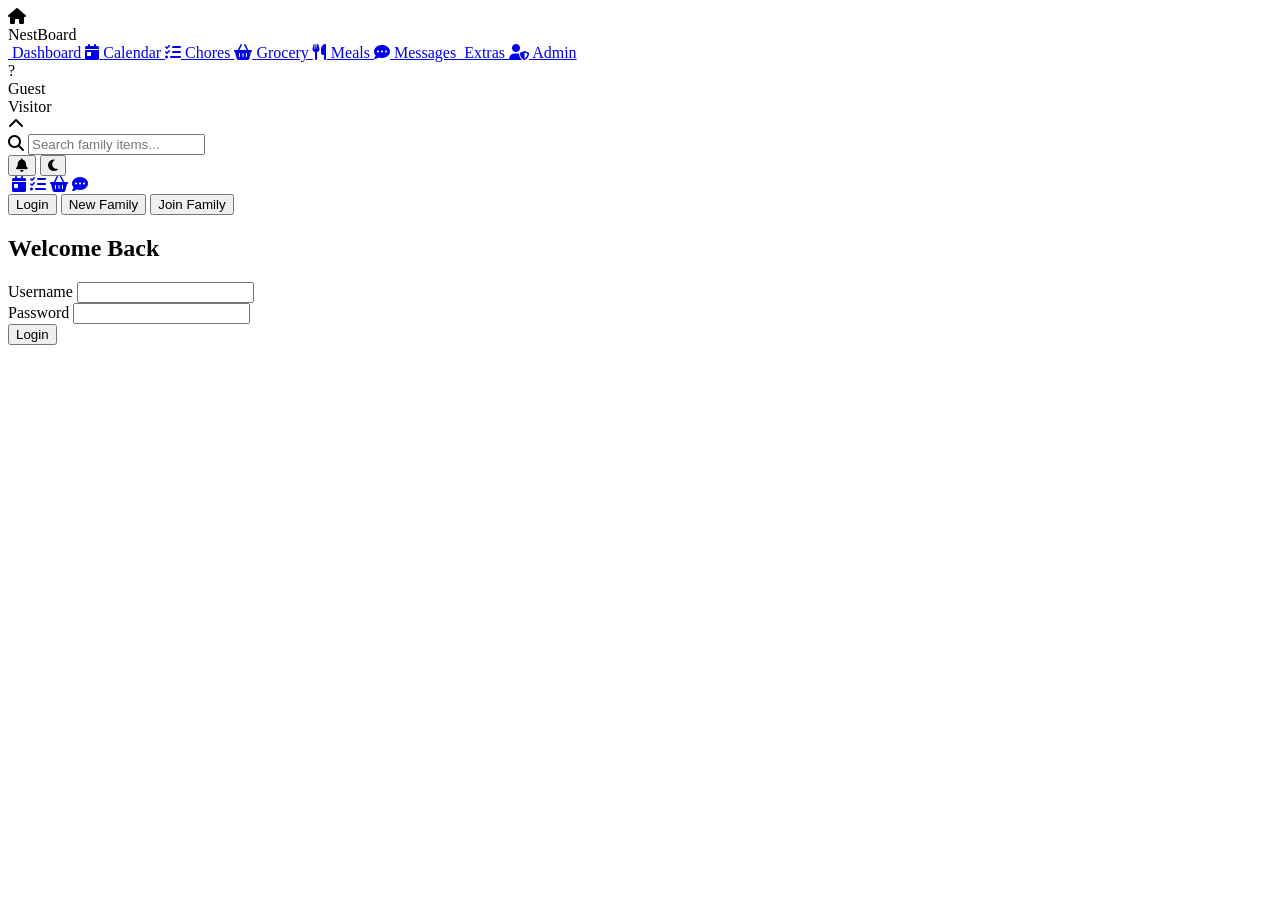
==== frontend/index.html @ bf501861 "Complete rebuild of Family Dashboard into NestBoard SPA - Refactored architecture into decoupled bac" ====
<!DOCTYPE html>
<html lang="en">
<head>
    <meta charset="UTF-8">
    <meta name="viewport" content="width=device-width, initial-scale=1.0">
    <title>NestBoard | Premium Family Dashboard</title>
    <link rel="stylesheet" href="https://cdnjs.cloudflare.com/ajax/libs/font-awesome/6.4.0/css/all.min.css">
    <link href="https://fonts.googleapis.com/css2?family=Plus+Jakarta+Sans:wght@300;400;500;600;700;800&display=swap" rel="stylesheet">
    <link rel="stylesheet" href="/css/styles.css">
</head>
<body class="loading">
    <div id="app">
        <!-- Sidebar / Navigation -->
        <aside id="sidebar" class="sidebar">
            <div class="sidebar-header">
                <div class="logo">
                    <div class="logo-icon"><i class="fas fa-home-alt"></i></div>
                    <span class="logo-text">NestBoard</span>
                </div>
            </div>
            <nav class="sidebar-nav">
                <a href="/" class="nav-item active" data-view="dashboard">
                    <i class="fas fa-grid-2"></i> <span>Dashboard</span>
                </a>
                <a href="/calendar" class="nav-item" data-view="calendar">
                    <i class="fas fa-calendar-day"></i> <span>Calendar</span>
                </a>
                <a href="/chores" class="nav-item" data-view="chores">
                    <i class="fas fa-list-check"></i> <span>Chores</span>
                </a>
                <a href="/grocery" class="nav-item" data-view="grocery">
                    <i class="fas fa-shopping-basket"></i> <span>Grocery</span>
                </a>
                <a href="/meals" class="nav-item" data-view="meals">
                    <i class="fas fa-utensils"></i> <span>Meals</span>
                </a>
                <a href="/messages" class="nav-item" data-view="messages">
                    <i class="fas fa-comment-dots"></i> <span>Messages</span>
                </a>
                <a href="/extras" class="nav-item" data-view="extras">
                    <i class="fas fa-sparkles"></i> <span>Extras</span>
                </a>
                <a href="/admin" class="nav-item admin-only hidden" data-view="admin">
                    <i class="fas fa-user-shield"></i> <span>Admin</span>
                </a>
            </nav>
            <div class="sidebar-footer">
                <div class="user-profile" id="user-profile-trigger">
                    <div class="user-avatar" id="current-user-avatar">?</div>
                    <div class="user-info">
                        <div class="user-name" id="current-user-name">Guest</div>
                        <div class="user-role" id="current-user-role">Visitor</div>
                    </div>
                    <i class="fas fa-chevron-up"></i>
                </div>
            </div>
        </aside>

        <!-- Main Content Area -->
        <main class="main-content">
            <header class="top-bar">
                <div class="search-bar">
                    <i class="fas fa-search"></i>
                    <input type="text" placeholder="Search family items...">
                </div>
                <div class="top-actions">
                    <button class="icon-btn"><i class="fas fa-bell"></i><span class="badge"></span></button>
                    <button class="icon-btn theme-toggle"><i class="fas fa-moon"></i></button>
                </div>
            </header>

            <div id="view-container" class="view-container">
                <!-- Views will be injected here -->
                <div class="loader"></div>
            </div>
        </main>

        <!-- Mobile Bottom Tab Bar -->
        <nav class="mobile-nav">
            <a href="/" class="mobile-nav-item active" data-view="dashboard"><i class="fas fa-grid-2"></i></a>
            <a href="/calendar" class="mobile-nav-item" data-view="calendar"><i class="fas fa-calendar-day"></i></a>
            <a href="/chores" class="mobile-nav-item" data-view="chores"><i class="fas fa-list-check"></i></a>
            <a href="/grocery" class="mobile-nav-item" data-view="grocery"><i class="fas fa-shopping-basket"></i></a>
            <a href="/messages" class="mobile-nav-item" data-view="messages"><i class="fas fa-comment-dots"></i></a>
        </nav>
    </div>

    <!-- Auth Overlays -->
    <div id="auth-overlay" class="modal-overlay hidden">
        <div class="auth-card glass">
            <div class="auth-tabs">
                <button class="auth-tab active" data-tab="login">Login</button>
                <button class="auth-tab" data-tab="signup">New Family</button>
                <button class="auth-tab" data-tab="join">Join Family</button>
            </div>
            <div class="auth-form-container">
                <form id="login-form" class="auth-form">
                    <h2>Welcome Back</h2>
                    <div class="input-group">
                        <label>Username</label>
                        <input type="text" name="username" required>
                    </div>
                    <div class="input-group">
                        <label>Password</label>
                        <input type="password" name="password" required>
                    </div>
                    <button type="submit" class="btn btn-primary full-width">Login</button>
                </form>
                <!-- Other forms will be toggled by JS -->
            </div>
        </div>
    </div>

    <script type="module" src="/js/app.js"></script>
</body>
</html>
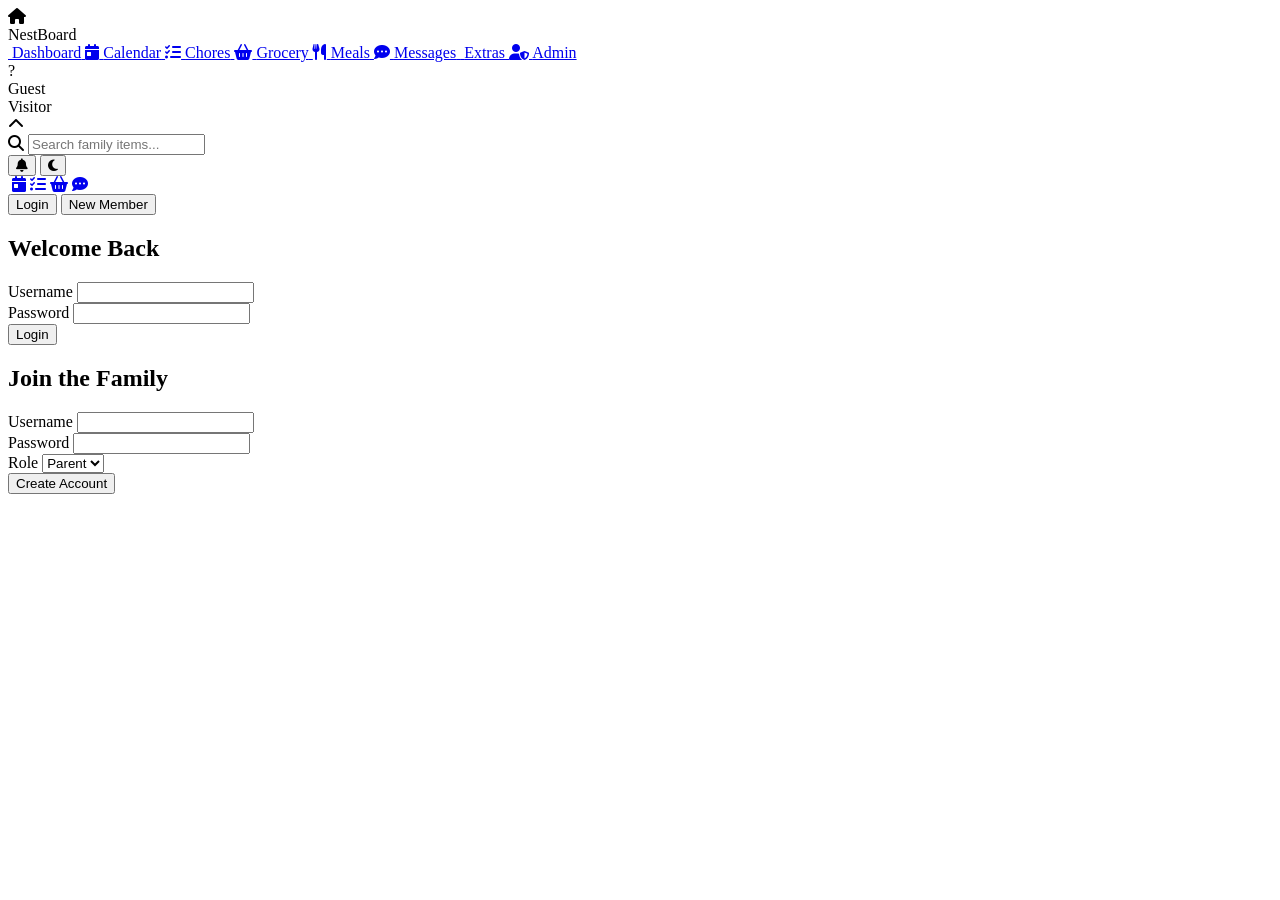
==== commit 3f95617d: "Fix backend imports, overhaul UI, and simplify auth for self-hosting - Added `__init__.py` files to " ====
--- a/frontend/index.html
+++ b/frontend/index.html
@@ -90,23 +90,41 @@
         <div class="auth-card glass">
             <div class="auth-tabs">
                 <button class="auth-tab active" data-tab="login">Login</button>
-                <button class="auth-tab" data-tab="signup">New Family</button>
-                <button class="auth-tab" data-tab="join">Join Family</button>
+                <button class="auth-tab" data-tab="signup">New Member</button>
             </div>
             <div class="auth-form-container">
                 <form id="login-form" class="auth-form">
                     <h2>Welcome Back</h2>
                     <div class="input-group">
                         <label>Username</label>
-                        <input type="text" name="username" required>
+                        <input type="text" name="username" required autocomplete="username">
                     </div>
                     <div class="input-group">
                         <label>Password</label>
-                        <input type="password" name="password" required>
+                        <input type="password" name="password" required autocomplete="current-password">
                     </div>
                     <button type="submit" class="btn btn-primary full-width">Login</button>
                 </form>
-                <!-- Other forms will be toggled by JS -->
+
+                <form id="signup-form" class="auth-form hidden">
+                    <h2>Join the Family</h2>
+                    <div class="input-group">
+                        <label>Username</label>
+                        <input type="text" name="username" required autocomplete="username">
+                    </div>
+                    <div class="input-group">
+                        <label>Password</label>
+                        <input type="password" name="password" required autocomplete="new-password">
+                    </div>
+                    <div class="input-group">
+                        <label>Role</label>
+                        <select name="role">
+                            <option value="parent">Parent</option>
+                            <option value="child">Child</option>
+                        </select>
+                    </div>
+                    <button type="submit" class="btn btn-primary full-width">Create Account</button>
+                </form>
             </div>
         </div>
     </div>
